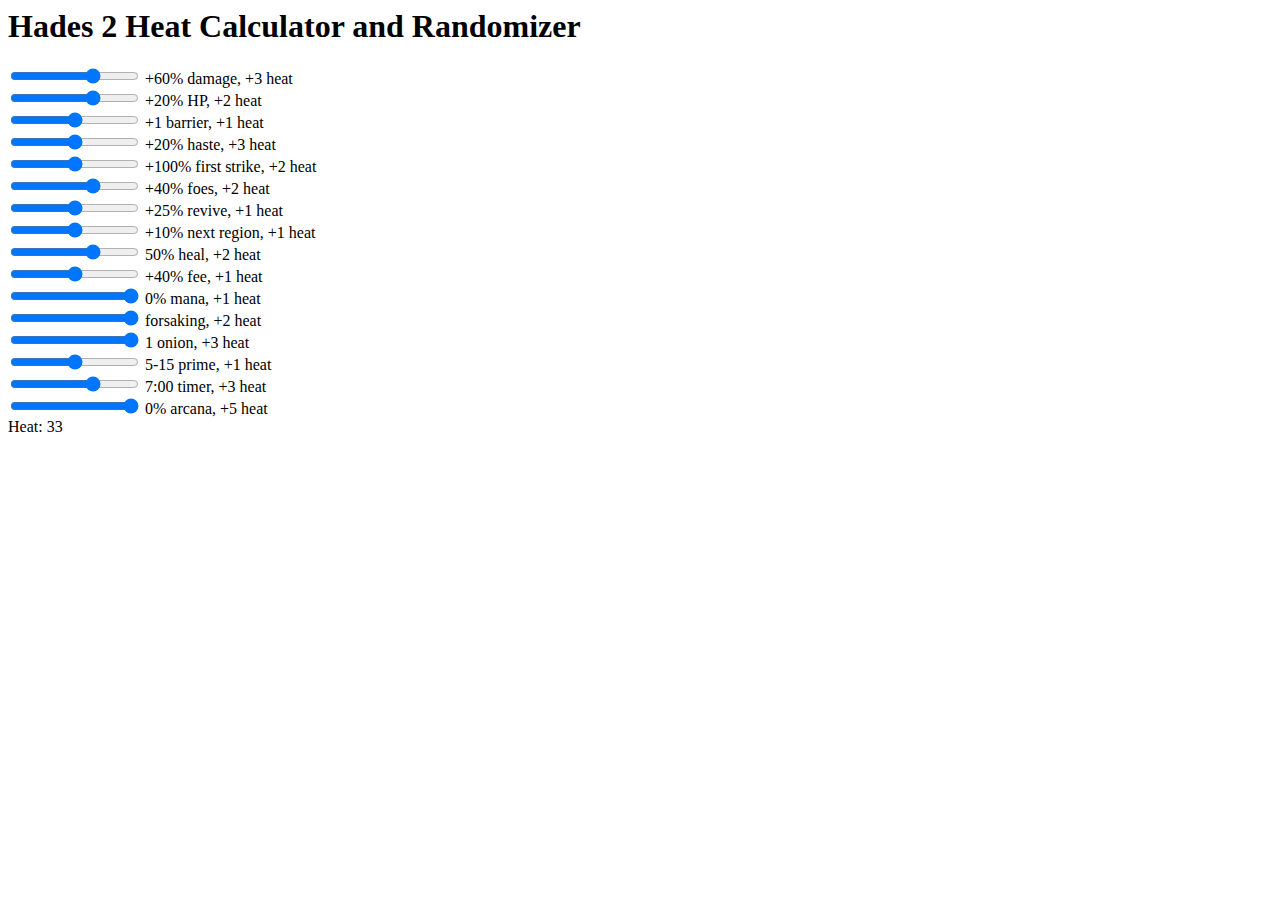
==== index.html @ 6fc3295c "move calc.html to index.html" ====
<script type="text/javascript" src="calc.js" ></script>
<body onload="refresho()">
    <h1>Hades 2 Heat Calculator and Randomizer</h1>
<input type="range" min=0 max="3" onchange="refresho()" id="vop"></input>
<span id="vopt"></span><br/>
<input type="range" min=0 max="3" onchange="refresho()" id="vod"></input>
<span id="vodt"></span><br/>
<input type="range" min=0 max="2" onchange="refresho()" id="vor"></input>
<span id="vort"></span><br/>
<input type="range" min=0 max="2" onchange="refresho()" id="vof"></input>
<span id="voft"></span><br/>
<input type="range" min=0 max="2" onchange="refresho()" id="vos"></input>
<span id="vost"></span><br/>
<input type="range" min=0 max="3" onchange="refresho()" id="voc"></input>
<span id="voct"></span><br/>
<input type="range" min=0 max="2" onchange="refresho()" id="voh"></input>
<span id="voht"></span><br/>
<input type="range" min=0 max="2" onchange="refresho()" id="vow"></input>
<span id="vowt"></span><br/>
<input type="range" min=0 max="3" onchange="refresho()" id="vosc"></input>
<span id="vosct"></span><br/>
<input type="range" min=0 max="2" onchange="refresho()" id="vode"></input>
<span id="vodet"></span><br/>
<input type="range" min=0 max="1" onchange="refresho()" id="vopa"></input>
<span id="vopat"></span><br/>
<input type="range" min=0 max="1" onchange="refresho()" id="vofo"></input>
<span id="vofot"></span><br/>
<input type="range" min=0 max="1" onchange="refresho()" id="vob"></input>
<span id="vobt"></span><br/>
<input type="range" min=0 max="2" onchange="refresho()" id="voa"></input>
<span id="voat"></span><br/>
<input type="range" min=0 max="3" onchange="refresho()" id="vodes"></input>
<span id="vodest"></span><br/>
<input type="range" min=0 max="1" onchange="refresho()" id="voab"></input>
<span id="voabt"></span><br/>
<span id="h"></span><br/>
</body>
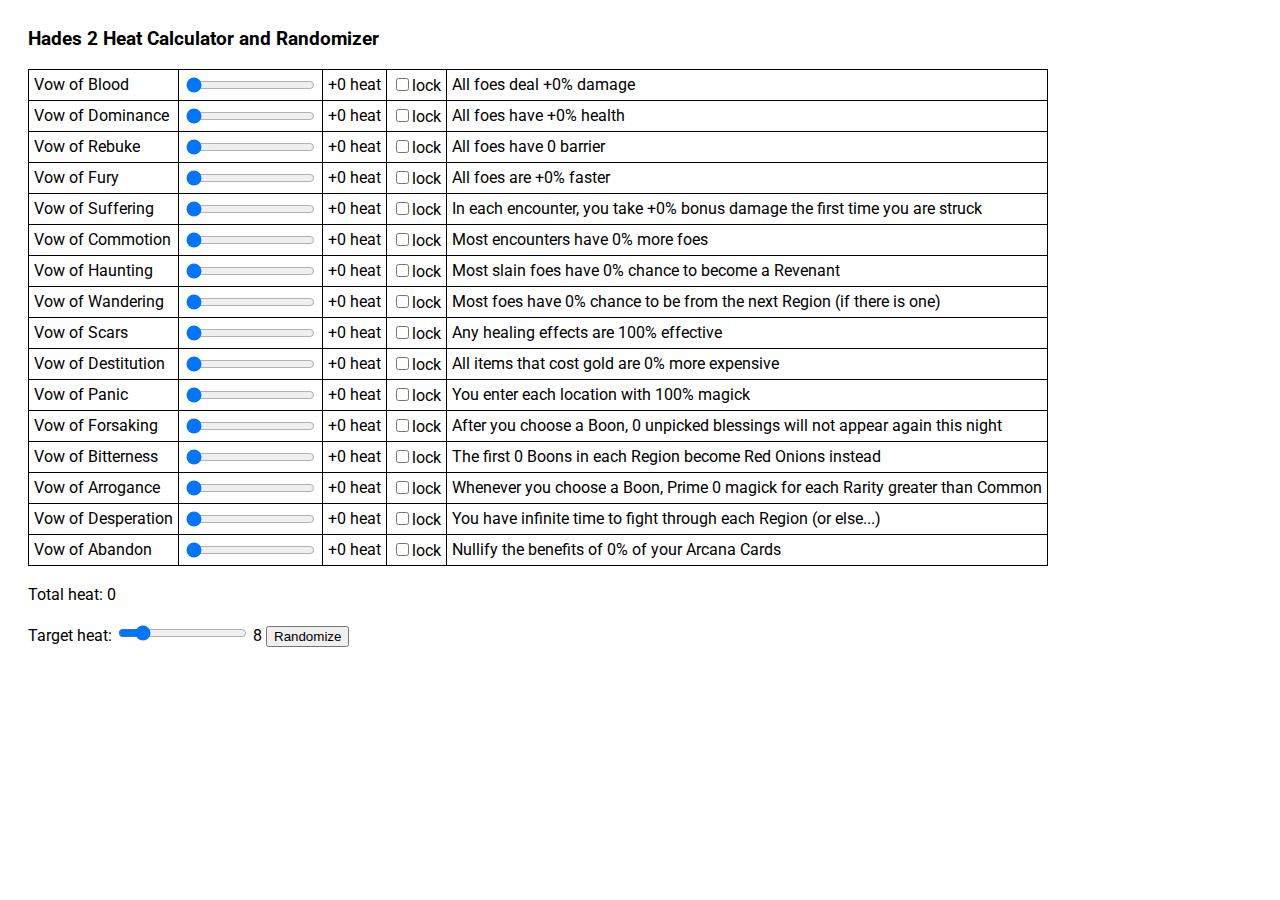
==== commit c0050ff7: "Add randomizer and update formatting" ====
--- a/index.html
+++ b/index.html
@@ -1,37 +1,21 @@
-<script type="text/javascript" src="calc.js" ></script>
-<body onload="refresho()">
-    <h1>Hades 2 Heat Calculator and Randomizer</h1>
-<input type="range" min=0 max="3" onchange="refresho()" id="vop"></input>
-<span id="vopt"></span><br/>
-<input type="range" min=0 max="3" onchange="refresho()" id="vod"></input>
-<span id="vodt"></span><br/>
-<input type="range" min=0 max="2" onchange="refresho()" id="vor"></input>
-<span id="vort"></span><br/>
-<input type="range" min=0 max="2" onchange="refresho()" id="vof"></input>
-<span id="voft"></span><br/>
-<input type="range" min=0 max="2" onchange="refresho()" id="vos"></input>
-<span id="vost"></span><br/>
-<input type="range" min=0 max="3" onchange="refresho()" id="voc"></input>
-<span id="voct"></span><br/>
-<input type="range" min=0 max="2" onchange="refresho()" id="voh"></input>
-<span id="voht"></span><br/>
-<input type="range" min=0 max="2" onchange="refresho()" id="vow"></input>
-<span id="vowt"></span><br/>
-<input type="range" min=0 max="3" onchange="refresho()" id="vosc"></input>
-<span id="vosct"></span><br/>
-<input type="range" min=0 max="2" onchange="refresho()" id="vode"></input>
-<span id="vodet"></span><br/>
-<input type="range" min=0 max="1" onchange="refresho()" id="vopa"></input>
-<span id="vopat"></span><br/>
-<input type="range" min=0 max="1" onchange="refresho()" id="vofo"></input>
-<span id="vofot"></span><br/>
-<input type="range" min=0 max="1" onchange="refresho()" id="vob"></input>
-<span id="vobt"></span><br/>
-<input type="range" min=0 max="2" onchange="refresho()" id="voa"></input>
-<span id="voat"></span><br/>
-<input type="range" min=0 max="3" onchange="refresho()" id="vodes"></input>
-<span id="vodest"></span><br/>
-<input type="range" min=0 max="1" onchange="refresho()" id="voab"></input>
-<span id="voabt"></span><br/>
-<span id="h"></span><br/>
+<head>
+    <script type="text/javascript" src="scripts.js" ></script>
+    <link rel="stylesheet" href="styles.css" />
+</head>
+
+<body onload="setup()">
+    <h3>Hades 2 Heat Calculator and Randomizer</h3>
+    
+    <table id="inputs"></table>
+    <br />
+    
+    <span>Total heat: </span>
+    <span id="total_heat"></span>
+    <br />
+    <br />
+    
+    <span>Target heat: </span>
+    <input id="target_heat" type="range" min="0" value="8" oninput="refresh()"/>
+    <span id="target_flavor"></span>
+    <button id="randomize" onclick="randomize()">Randomize</button>
 </body>--- a/styles.css
+++ b/styles.css
@@ -0,0 +1,22 @@
+@import url('https://fonts.googleapis.com/css?family=Roboto&display=swap');
+
+:root {
+    color-scheme: light dark;
+}
+
+html body {
+    font-family: "Roboto", sans-serif;
+    padding: 20px;
+    word-wrap: break-word;
+}
+
+table, th, td {
+    text-align: left;
+    border: 0.5px solid;
+    border-collapse: collapse;
+    padding: 5px;
+    font-weight: normal;
+}
+
+@media (prefers-color-scheme: dark) {
+}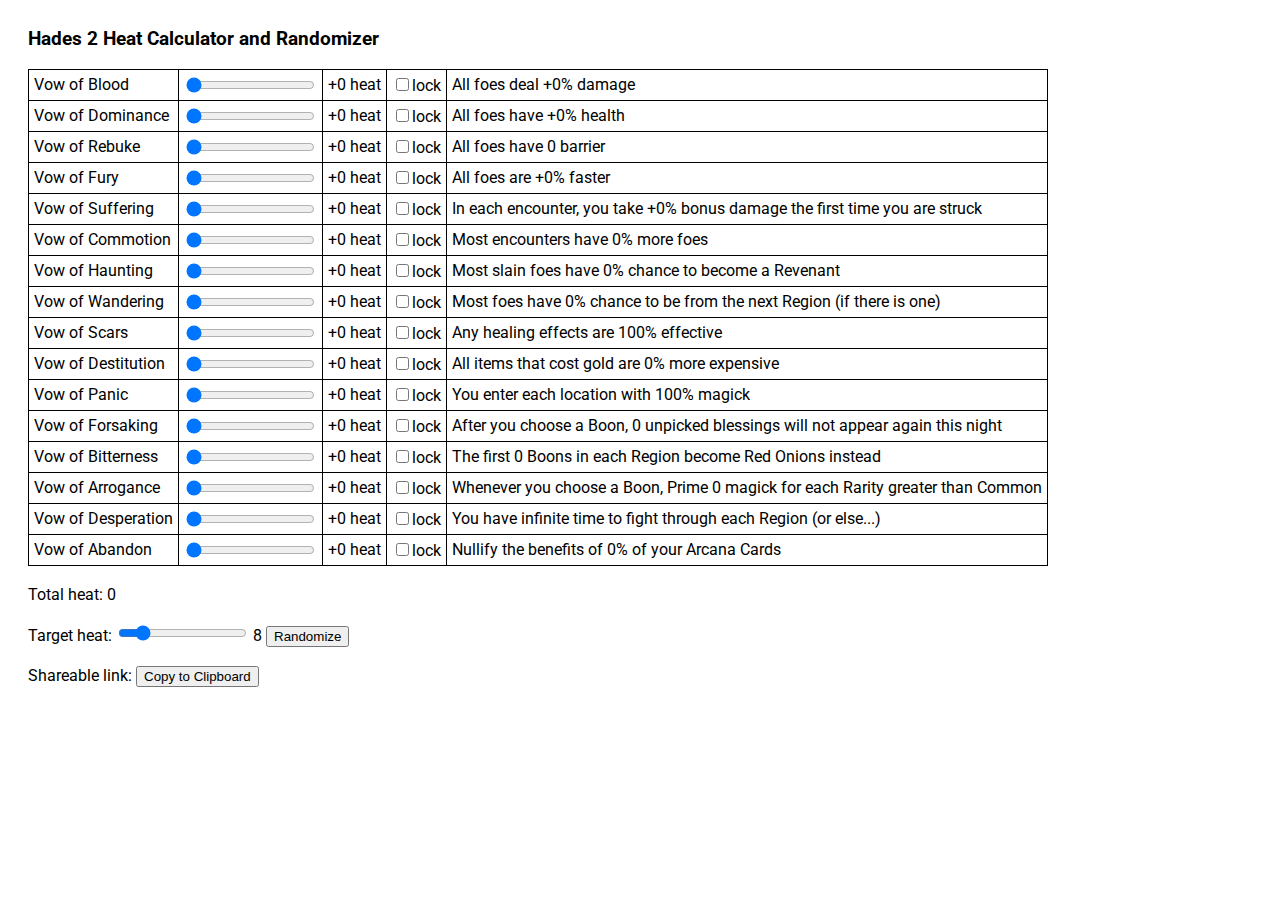
==== commit 016c8d5a: "Add link sharing" ====
--- a/index.html
+++ b/index.html
@@ -15,7 +15,11 @@
     <br />
     
     <span>Target heat: </span>
-    <input id="target_heat" type="range" min="0" value="8" oninput="refresh()"/>
+    <input id="target_heat" type="range" min="0" oninput="refresh()"/>
     <span id="target_flavor"></span>
     <button id="randomize" onclick="randomize()">Randomize</button>
+    <br />
+    <br />
+
+    <span>Shareable link: </span><button onclick="getUrl()">Copy to Clipboard</button>
 </body>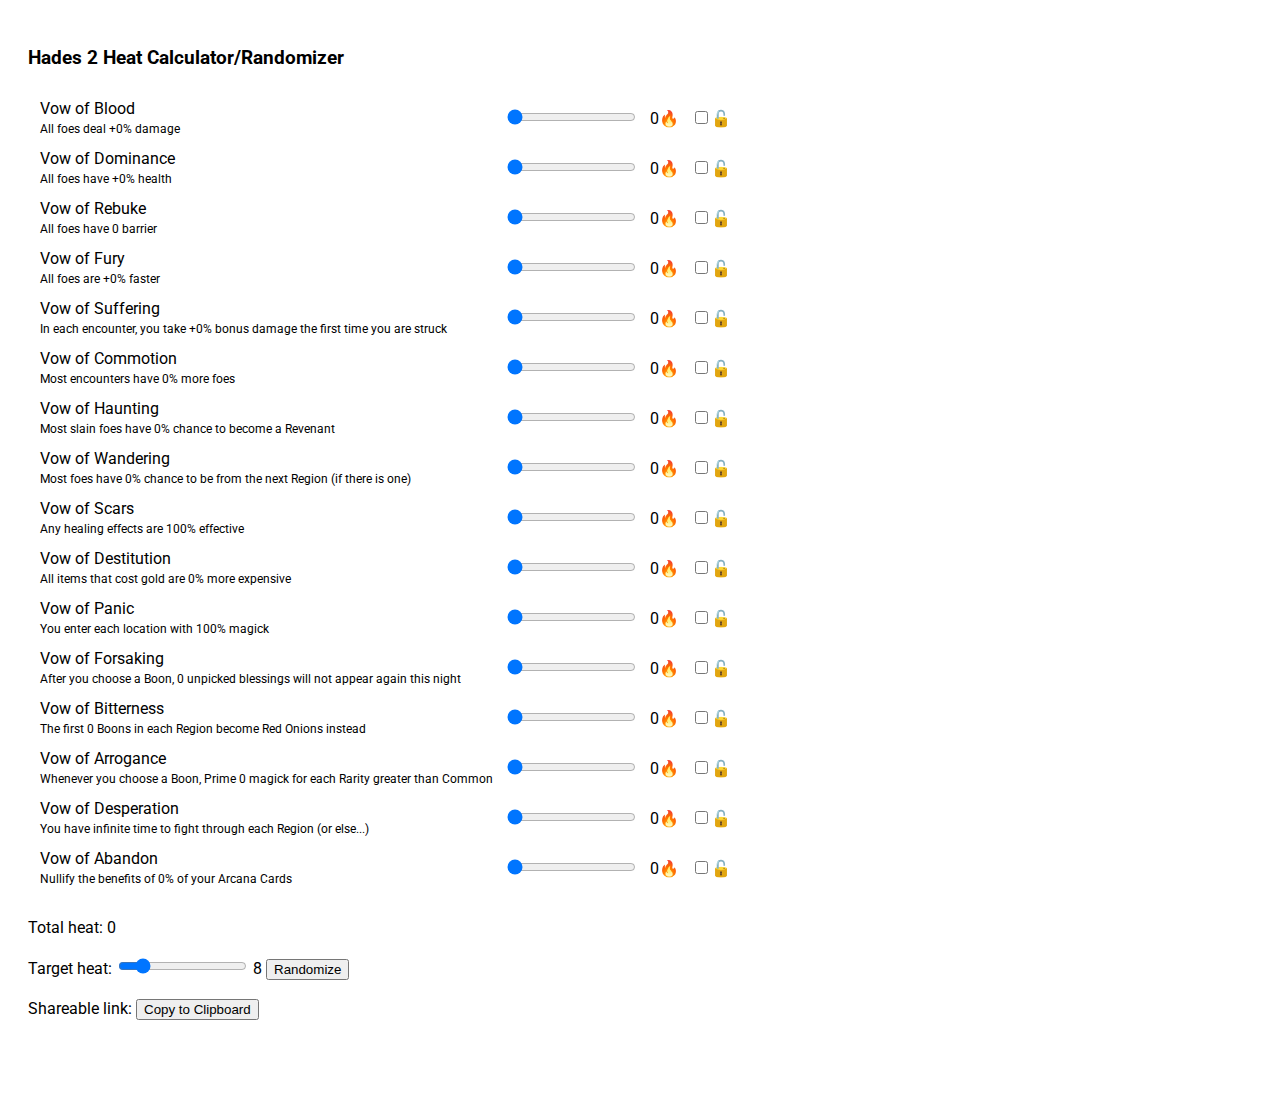
==== commit 24df0346: "Update UI for mobile and add favicon" ====
--- a/index.html
+++ b/index.html
@@ -1,25 +1,43 @@
+<!DOCTYPE html>
+<html lang="en">
+
 <head>
-    <script type="text/javascript" src="scripts.js" ></script>
+    <meta name="viewport" content="width=device-width, initial-scale=1" />
+    <meta charset="UTF-8" />
+    <title>Hades 2 Heat Calculator</title>
+    <script type="text/javascript" src="scripts.js"></script>
     <link rel="stylesheet" href="styles.css" />
+
+    <!-- Image from gemini.google.com/share/6f7c942f3dcf and converted via favicon.io. -->
+    <link rel="apple-touch-icon" sizes="180x180" href="./favicon_io/apple-touch-icon.png">
+    <link rel="icon" type="image/png" sizes="32x32" href="f./avicon_io/favicon-32x32.png">
+    <link rel="icon" type="image/png" sizes="16x16" href="./favicon_io/favicon-16x16.png">
+    <link rel="manifest" href="./favicon_io/site.webmanifest">
 </head>
 
 <body onload="setup()">
-    <h3>Hades 2 Heat Calculator and Randomizer</h3>
-    
+    <h3>Hades 2 Heat Calculator/Randomizer</h3>
+
     <table id="inputs"></table>
     <br />
-    
+
     <span>Total heat: </span>
     <span id="total_heat"></span>
     <br />
     <br />
-    
+
     <span>Target heat: </span>
-    <input id="target_heat" type="range" min="0" oninput="refresh()"/>
+    <input id="target_heat" type="range" min="0" oninput="refresh()" />
     <span id="target_flavor"></span>
     <button id="randomize" onclick="randomize()">Randomize</button>
     <br />
     <br />
 
     <span>Shareable link: </span><button onclick="getUrl()">Copy to Clipboard</button>
-</body>+    <br />
+    <br />
+    <br />
+    <br />
+</body>
+
+</html>--- a/styles.css
+++ b/styles.css
@@ -10,13 +10,20 @@
     word-wrap: break-word;
 }
 
-table, th, td {
+table,
+th,
+td {
     text-align: left;
-    border: 0.5px solid;
-    border-collapse: collapse;
     padding: 5px;
     font-weight: normal;
 }
 
-@media (prefers-color-scheme: dark) {
-}+.flavor_long {
+    font-size: 75%;
+}
+
+.locked {
+    color: gray;
+}
+
+@media (prefers-color-scheme: dark) {}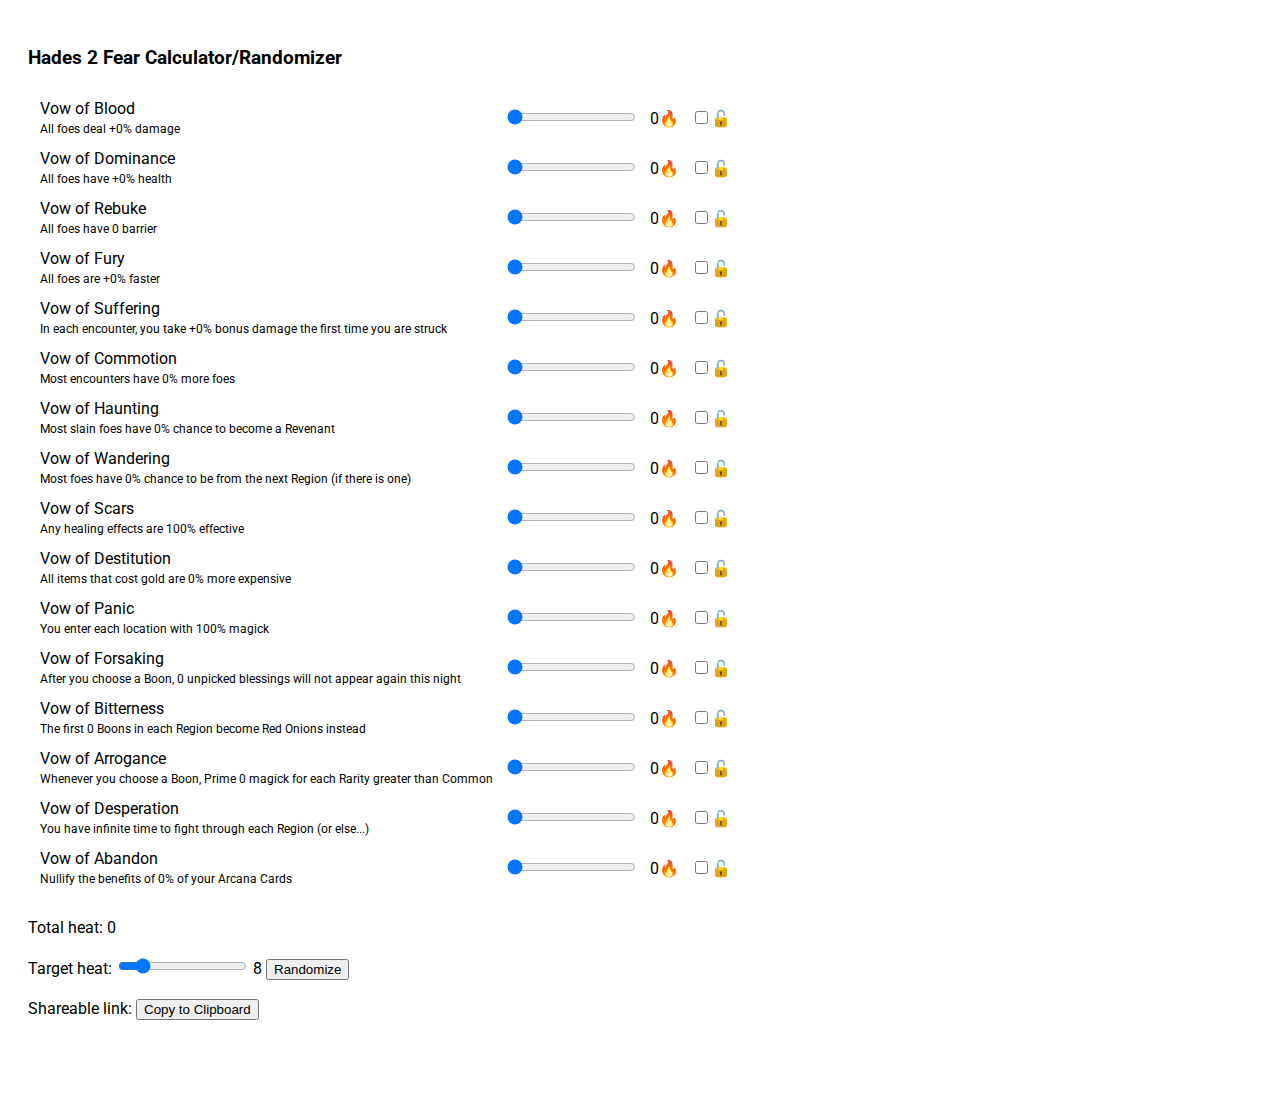
==== commit 99b9b74e: "Update "heat" to "fear" in some places" ====
--- a/index.html
+++ b/index.html
@@ -4,7 +4,7 @@
 <head>
     <meta name="viewport" content="width=device-width, initial-scale=1" />
     <meta charset="UTF-8" />
-    <title>Hades 2 Heat Calculator</title>
+    <title>Hades 2 Fear Calculator</title>
     <script type="text/javascript" src="scripts.js"></script>
     <link rel="stylesheet" href="styles.css" />
 
@@ -16,7 +16,7 @@
 </head>
 
 <body onload="setup()">
-    <h3>Hades 2 Heat Calculator/Randomizer</h3>
+    <h3>Hades 2 Fear Calculator/Randomizer</h3>
 
     <table id="inputs"></table>
     <br />
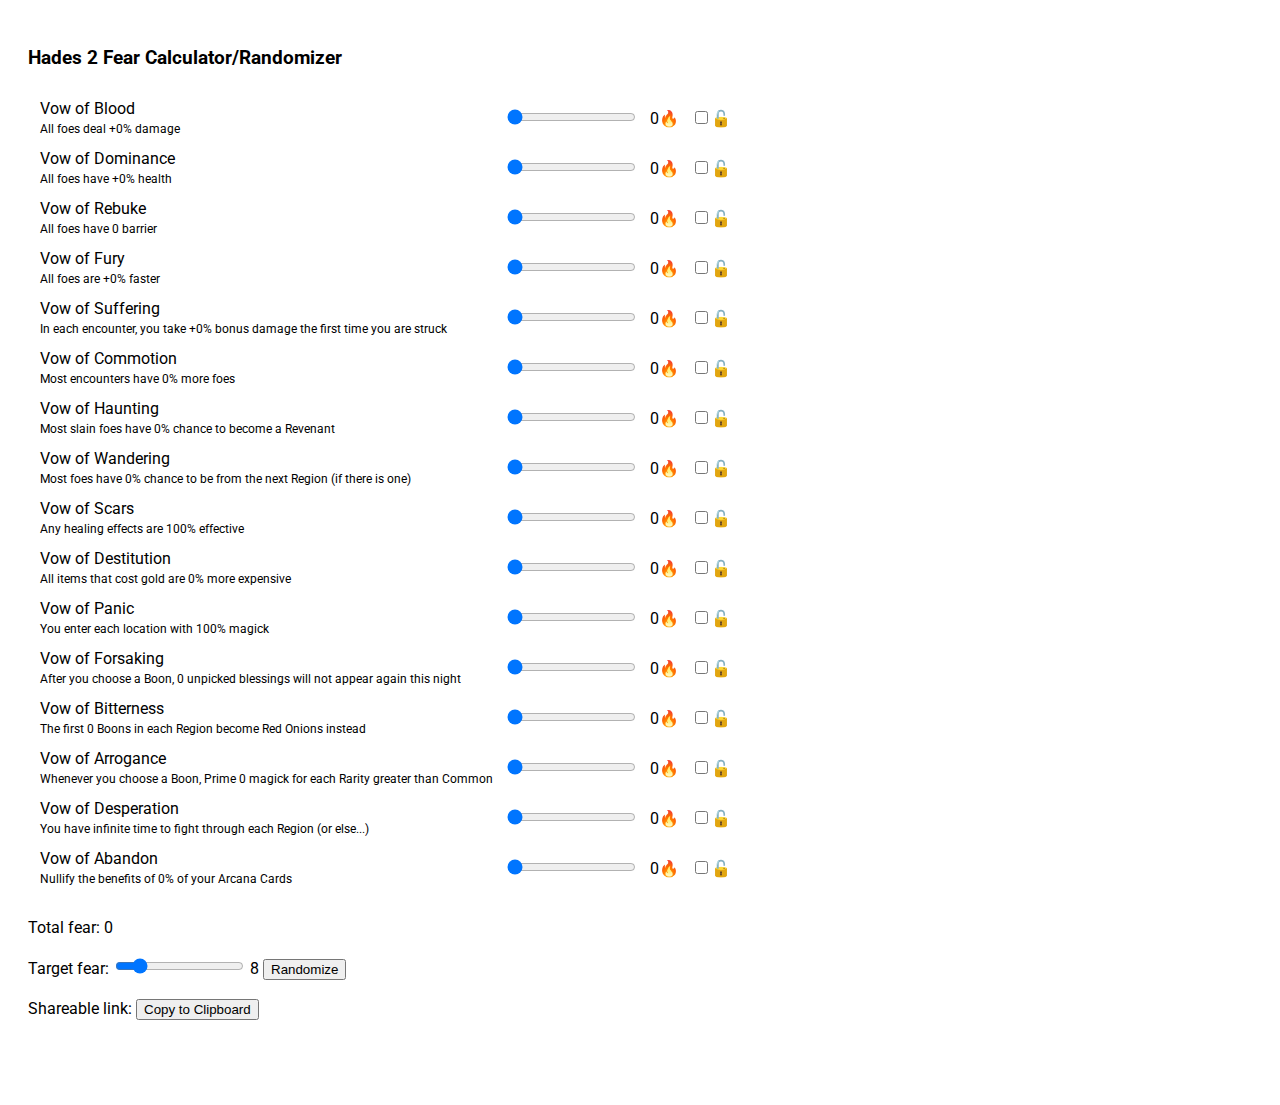
==== commit 3ae24c5a: "Update a few more references of "heat" to "fear"" ====
--- a/index.html
+++ b/index.html
@@ -21,12 +21,12 @@
     <table id="inputs"></table>
     <br />
 
-    <span>Total heat: </span>
+    <span>Total fear: </span>
     <span id="total_heat"></span>
     <br />
     <br />
 
-    <span>Target heat: </span>
+    <span>Target fear: </span>
     <input id="target_heat" type="range" min="0" oninput="refresh()" />
     <span id="target_flavor"></span>
     <button id="randomize" onclick="randomize()">Randomize</button>
